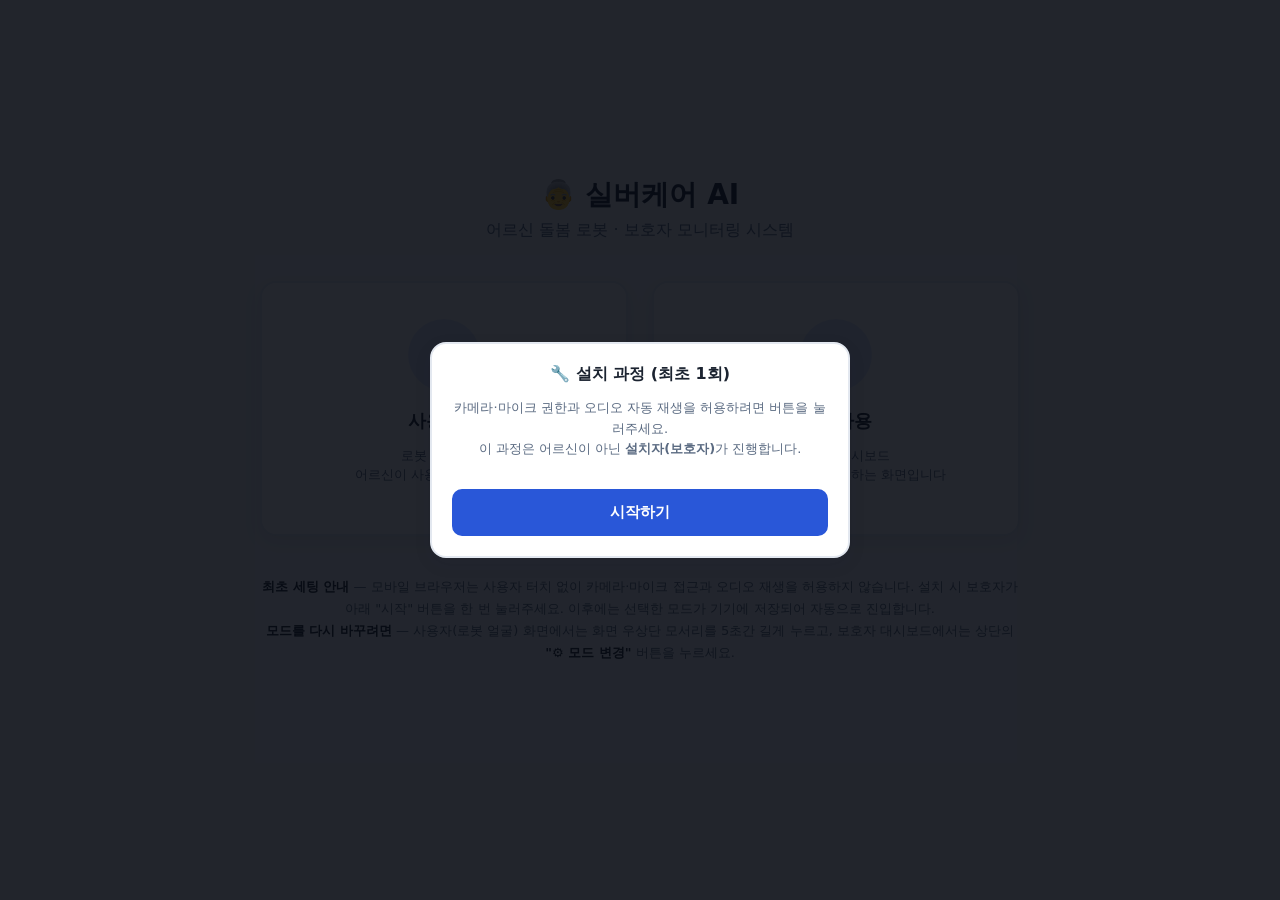
==== web/index.html @ 63085aed "팀원 4개 모듈 통합 저장소 초기 구성 - modules/vision: 비전 (이유민) 추론 코드 + onnx/yolo 가중치 - modules/audio_ai: 음성 (한정연) " ====
<!DOCTYPE html>
<html lang="ko">
<head>
<meta charset="UTF-8">
<meta name="viewport" content="width=device-width, initial-scale=1.0">
<title>실버케어 AI — 진입 화면</title>
<link rel="stylesheet" href="css/base.css">
<link rel="stylesheet" href="css/theme-minimal.css">
<style>
  .landing{ min-height:100vh; display:flex; flex-direction:column; align-items:center; justify-content:center; gap:40px; padding:40px 20px 100px; }
  .brand{ text-align:center; }
  .brand h1{ font-size:28px; margin:0 0 6px; }
  .brand p{ color:var(--muted); margin:0; }
  .choice-row{ display:flex; gap:24px; flex-wrap:wrap; justify-content:center; width:100%; max-width:760px; }
  .choice-card{
    flex:1; min-width:260px; padding:36px 24px; text-align:center; cursor:pointer;
    transition:transform .25s, border-color .25s;
  }
  .choice-card:hover{ transform:translateY(-4px); border-color:var(--accent); }
  .choice-card .icon{ width:72px; height:72px; margin:0 auto 18px; border-radius:50%; background:var(--accent); opacity:.15; }
  .choice-card h3{ font-size:18px; margin-bottom:8px; }
  .choice-card p{ color:var(--muted); font-size:13px; line-height:1.5; }
  .setup-note{ max-width:760px; font-size:13px; color:var(--muted); text-align:center; line-height:1.7; }
  .setup-note b{ color:var(--fg); }
  .first-run{
    position:fixed; inset:0; background:rgba(5,8,16,.88); z-index:500;
    display:flex; align-items:center; justify-content:center; padding:20px;
  }
  .first-run .card{ max-width:420px; text-align:center; }
</style>
</head>
<body>

<div class="landing">
  <div class="brand">
    <h1>👵 실버케어 AI</h1>
    <p>어르신 돌봄 로봇 · 보호자 모니터링 시스템</p>
  </div>

  <div class="choice-row">
    <div class="card choice-card" onclick="selectMode('user')">
      <div class="icon"></div>
      <h3>사용자용</h3>
      <p>로봇 얼굴 모드<br>어르신이 사용하는 화면입니다</p>
    </div>
    <div class="card choice-card" onclick="selectMode('guardian')">
      <div class="icon"></div>
      <h3>보호자용</h3>
      <p>모니터링 대시보드<br>보호자가 상태를 확인하는 화면입니다</p>
    </div>
  </div>

  <div class="setup-note">
    <b>최초 세팅 안내</b> — 모바일 브라우저는 사용자 터치 없이 카메라·마이크 접근과 오디오 재생을 허용하지 않습니다.
    설치 시 보호자가 아래 "시작" 버튼을 한 번 눌러주세요. 이후에는 선택한 모드가 기기에 저장되어 자동으로 진입합니다.<br>
    <b>모드를 다시 바꾸려면</b> — 사용자(로봇 얼굴) 화면에서는 화면 우상단 모서리를 5초간 길게 누르고,
    보호자 대시보드에서는 상단의 <b>"⚙ 모드 변경"</b> 버튼을 누르세요.
  </div>
</div>

<!-- 최초 1회 설치 과정 모달 -->
<div class="first-run" id="firstRun">
  <div class="card">
    <h3>🔧 설치 과정 (최초 1회)</h3>
    <p class="muted" style="font-size:13px; line-height:1.6;">
      카메라·마이크 권한과 오디오 자동 재생을 허용하려면 버튼을 눌러주세요.<br>
      이 과정은 어르신이 아닌 <b>설치자(보호자)</b>가 진행합니다.
    </p>
    <button class="btn block mt16" onclick="completeFirstRun()">시작하기</button>
  </div>
</div>

<script src="js/common.js"></script>
<script>
  // 저장된 모드가 있으면 바로 해당 화면으로 자동 진입 (기획서 1장)
  // 단, URL에 ?setup=1 이 붙어 있으면 강제로 선택 화면에 머문다 (모드 재설정용 진입점)
  const params = new URLSearchParams(location.search);
  const forceSetup = params.get("setup") === "1";
  const savedMode = localStorage.getItem("sc_mode");
  const firstRunDone = localStorage.getItem("sc_first_run");

  if(!firstRunDone){
    document.getElementById("firstRun").style.display = "flex";
  } else {
    document.getElementById("firstRun").style.display = "none";
    if(!forceSetup){
      if(savedMode === "user") location.href = "user-face.html";
      if(savedMode === "guardian") location.href = "guardian-dashboard.html";
    } else {
      toast("모드를 다시 선택해주세요");
    }
  }

  function completeFirstRun(){
    localStorage.setItem("sc_first_run","1");
    document.getElementById("firstRun").style.display = "none";
    toast("설치가 완료되었습니다. 모드를 선택해주세요.");
  }

  function selectMode(mode){
    localStorage.setItem("sc_mode", mode);
    location.href = mode === "user" ? "user-face.html" : "guardian-dashboard.html";
  }
</script>
</body>
</html>
---- web/css/base.css ----
/* =========================================================
   base.css — 공통 리셋 / 레이아웃 / 컴포넌트 (테마 무관 공통 골격)
   실제 색상·모양은 theme-*.css 에서 CSS 변수로 덮어씁니다.
========================================================= */
:root{
  --bg: #0e1726;
  --fg: #eef2f7;
  --muted: #9fb0c3;
  --card-bg: #15213399;
  --accent: #4f8cff;
  --accent-2: #7bd0ff;
  --danger: #ff4d4f;
  --warn: #ffb020;
  --success: #3ddc84;
  --radius: 20px;
  --radius-sm: 10px;
  --shadow: 0 10px 30px rgba(0,0,0,.35);
  --border-w: 1px;
  --font: "Pretendard","Noto Sans KR",system-ui,-apple-system,sans-serif;
  --transition: .35s cubic-bezier(.4,0,.2,1);
  --maxw: 1080px;
}

*,*::before,*::after{ box-sizing:border-box; }
html,body{ height:100%; }
body{
  margin:0;
  background:var(--bg);
  color:var(--fg);
  font-family:var(--font);
  transition:background var(--transition), color var(--transition);
  -webkit-font-smoothing:antialiased;
}
img,svg,canvas{ display:block; max-width:100%; }
a{ color:inherit; }
button{ font-family:inherit; }

.wrap{ max-width:var(--maxw); margin:0 auto; padding:0 20px; }

/* ---------- 버튼 ---------- */
.btn{
  display:inline-flex; align-items:center; justify-content:center; gap:8px;
  padding:12px 20px;
  border-radius:var(--radius-sm);
  border:var(--border-w) solid var(--accent);
  background:var(--accent);
  color:#fff;
  font-size:15px; font-weight:600;
  cursor:pointer;
  transition:transform var(--transition), filter var(--transition), background var(--transition);
  user-select:none;
}
.btn:hover{ filter:brightness(1.08); }
.btn:active{ transform:scale(.97); }
.btn.ghost{ background:transparent; color:var(--fg); }
.btn.outline{ background:transparent; color:var(--accent); }
.btn.danger{ background:var(--danger); border-color:var(--danger); }
.btn.success{ background:var(--success); border-color:var(--success); color:#07331c; }
.btn.warn{ background:var(--warn); border-color:var(--warn); color:#3a2900; }
.btn.sm{ padding:7px 12px; font-size:13px; border-radius:8px; }
.btn.block{ width:100%; }
.btn:disabled{ opacity:.4; cursor:not-allowed; }

/* ---------- 카드 ---------- */
.card{
  background:var(--card-bg);
  border:var(--border-w) solid color-mix(in srgb, var(--fg) 12%, transparent);
  border-radius:var(--radius);
  box-shadow:var(--shadow);
  padding:20px;
  transition:border-color var(--transition);
}
.card h3{ margin:0 0 12px; font-size:16px; }
.card .card-head{
  display:flex; align-items:center; justify-content:space-between; margin-bottom:14px;
}

/* ---------- 배지 ---------- */
.badge{
  display:inline-flex; align-items:center; gap:6px;
  padding:4px 10px; border-radius:999px;
  font-size:12px; font-weight:700;
  background:color-mix(in srgb, var(--fg) 10%, transparent);
}
.badge.dot::before{ content:""; width:8px; height:8px; border-radius:50%; background:currentColor; }
.badge.ok{ color:var(--success); }
.badge.warn{ color:var(--warn); }
.badge.danger{ color:var(--danger); }

/* ---------- 탭 ---------- */
.tabs{ display:flex; gap:4px; border-bottom:2px solid color-mix(in srgb, var(--fg) 10%, transparent); margin-bottom:20px; overflow-x:auto; }
.tab-btn{
  padding:12px 18px; background:none; border:none; color:var(--muted);
  font-size:14px; font-weight:700; cursor:pointer; white-space:nowrap;
  border-bottom:3px solid transparent; margin-bottom:-2px;
  transition:color var(--transition), border-color var(--transition);
}
.tab-btn.active{ color:var(--accent); border-color:var(--accent); }
.tab-panel{ display:none; animation:fadein .3s ease; }
.tab-panel.active{ display:block; }
@keyframes fadein{ from{opacity:0; transform:translateY(6px);} to{opacity:1; transform:none;} }

/* ---------- 테이블 ---------- */
table{ width:100%; border-collapse:collapse; font-size:13px; }
th,td{ padding:9px 10px; text-align:left; border-bottom:1px solid color-mix(in srgb, var(--fg) 10%, transparent); }
th{ color:var(--muted); font-weight:700; font-size:12px; }

/* ---------- 폼 ---------- */
input[type=text], textarea, select{
  width:100%; padding:10px 12px; border-radius:var(--radius-sm);
  border:1px solid color-mix(in srgb, var(--fg) 20%, transparent);
  background:color-mix(in srgb, var(--bg) 70%, #000 10%);
  color:var(--fg); font-size:14px;
}

/* ---------- 유틸 ---------- */
.row{ display:flex; gap:16px; flex-wrap:wrap; }
.col{ flex:1; min-width:240px; }
.grid-2{ display:grid; grid-template-columns:1fr 1fr; gap:16px; }
.grid-3{ display:grid; grid-template-columns:repeat(3,1fr); gap:16px; }
@media (max-width:760px){ .grid-2,.grid-3{ grid-template-columns:1fr; } }
.muted{ color:var(--muted); }
.center{ text-align:center; }
.mt0{margin-top:0}.mt8{margin-top:8px}.mt16{margin-top:16px}.mt24{margin-top:24px}.mt32{margin-top:32px}
.mb0{margin-bottom:0}.mb8{margin-bottom:8px}.mb16{margin-bottom:16px}
.flex-between{ display:flex; align-items:center; justify-content:space-between; }
.flex-center{ display:flex; align-items:center; justify-content:center; }
.hidden{ display:none !important; }

/* ---------- 모드 재설정 코너 제스처 ---------- */
.corner-reset{
  position:fixed; top:0; right:0; width:56px; height:56px; z-index:9998;
  cursor:pointer;
}
.corner-reset::after{
  content:""; position:absolute; top:8px; right:8px; width:8px; height:8px;
  border-radius:50%; background:color-mix(in srgb, var(--fg) 25%, transparent);
}
.corner-reset .progress{
  position:absolute; inset:0; border-radius:0 0 0 56px;
  background:conic-gradient(var(--accent) var(--p,0%), transparent 0);
  opacity:0; transition:opacity .15s;
}
.corner-reset.pressing .progress{ opacity:.35; }

/* ---------- 토스트 ---------- */
.toast-area{ position:fixed; top:18px; left:50%; transform:translateX(-50%); display:flex; flex-direction:column; gap:8px; z-index:10000; }
.toast{
  background:color-mix(in srgb, var(--bg) 40%, #000 30%);
  border:1px solid color-mix(in srgb, var(--fg) 15%, transparent);
  color:var(--fg); padding:10px 18px; border-radius:999px; font-size:13px; box-shadow:var(--shadow);
  animation:toastin .25s ease;
}
@keyframes toastin{ from{opacity:0; transform:translateY(-10px);} to{opacity:1; transform:none;} }
---- web/css/theme-minimal.css ----
/* =========================================================
   테마 3: 미니멀 플랫(라이트) 스타일 — 고대비·저채도 비교용
   밝은 배경, 큰 글자, 최소 장식. 어르신 가독성 비교 시안
========================================================= */
body.theme-minimal{
  --bg: #f4f6f9;
  --fg: #1b2330;
  --muted: #5b6b82;
  --card-bg: #ffffff;
  --accent: #2957d8;
  --accent-2: #2957d8;
  --danger: #d8303a;
  --warn: #c7820a;
  --success: #1f9d5c;
  --radius: 16px;
  --radius-sm: 10px;
  --shadow: 0 6px 18px rgba(20,30,50,.08);
  --border-w: 2px;
  --font: "Pretendard","Noto Sans KR",system-ui,sans-serif;
}
body.theme-minimal .card{ border-color:#e3e8f0; }
body.theme-minimal .btn{ box-shadow:none; font-weight:700; }

/* 로봇 얼굴 - 단순 도형, 고대비 */
body.theme-minimal .robot-face{
  width:min(70vw,400px); height:min(70vw,400px);
  background:#1b2330; border-radius:40px;
  position:relative; display:flex; align-items:center; justify-content:center; gap:16%;
  box-shadow:0 20px 40px rgba(20,30,50,.18);
}
body.theme-minimal .eye{
  width:18%; aspect-ratio:1/1.2; background:#fff; border-radius:30%;
  transition:height .2s, border-radius .2s, background .2s;
}
body.theme-minimal .eye.blink{ animation:mblink 5s infinite; }
@keyframes mblink{ 0%,94%,100%{transform:scaleY(1);} 97%{transform:scaleY(.1);} }
body.theme-minimal .mouth{
  position:absolute; bottom:22%; left:50%; translate:-50% 0;
  width:22%; height:5%; background:#fff; border-radius:10px;
}

body.theme-minimal .robot-face[data-state="sleep"] .eye{ height:10%; border-radius:10px; background:#5b6b82; }
body.theme-minimal .robot-face[data-state="sleep"] .mouth{ opacity:0; }
body.theme-minimal .robot-face[data-state="sleep"]{ filter:brightness(.8); }
body.theme-minimal .robot-face[data-state="wake"] .eye{ height:38%; }
body.theme-minimal .robot-face[data-state="listening"] .eye{ height:40%; width:20%; }
body.theme-minimal .robot-face[data-state="thinking"] .eye{ animation:mlook 2s ease-in-out infinite; }
@keyframes mlook{ 0%,100%{translate:0 0;} 50%{translate:12% 0;} }
body.theme-minimal .robot-face[data-state="speaking"] .mouth{ animation:mtalk .3s ease-in-out infinite; }
@keyframes mtalk{ 0%,100%{height:5%;} 50%{height:14%;} }
body.theme-minimal .robot-face[data-state="alert"]{ box-shadow:0 0 0 10px var(--danger); animation:malert 1s infinite; }
@keyframes malert{ 0%,100%{box-shadow:0 0 0 10px var(--danger);} 50%{box-shadow:0 0 0 16px var(--danger);} }
body.theme-minimal .robot-face[data-state="alert"] .eye{ height:46%; }
body.theme-minimal .robot-face[data-state="recover"] .eye{ height:24%; }

body.theme-minimal .robot-face[data-emotion="happy"] .eye{ background:#f7c948; border-radius:0 0 60% 60%; }
body.theme-minimal .robot-face[data-emotion="sad"] .eye{ background:#8fa6ff; height:24%; }
body.theme-minimal .robot-face[data-emotion="angry"] .eye{ background:#ff8a6b; height:18%; border-radius:4px; }
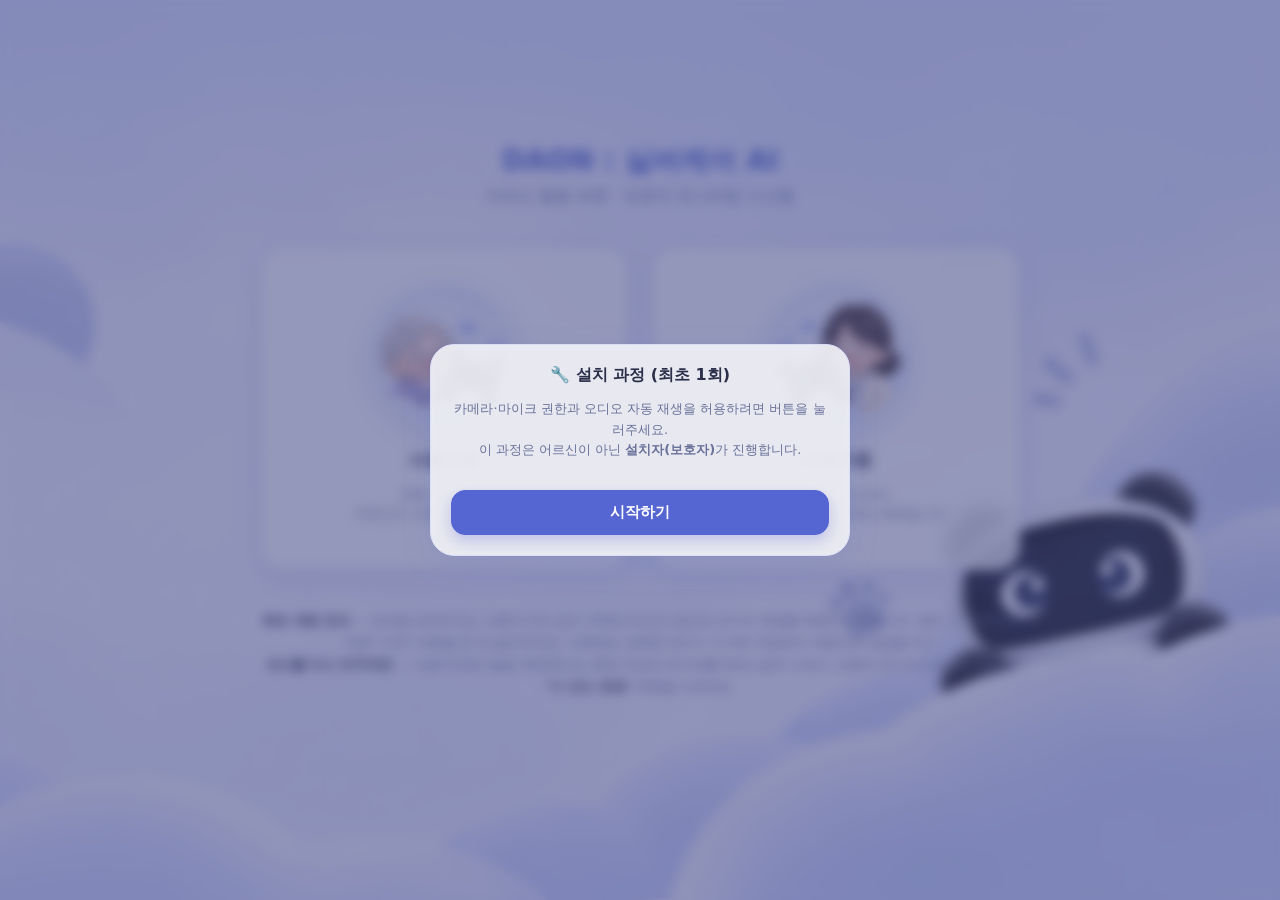
==== commit 297f0301: "web: 라벤더 구름 테마 적용 및 랜딩 프로필 이미지 추가 - 테마 색상/형태를 연보라 톤으로 변경 (theme-minimal.css)   - accent #5566d3, 배경 " ====
--- a/web/index.html
+++ b/web/index.html
@@ -1,106 +1,120 @@
-<!DOCTYPE html>
-<html lang="ko">
-<head>
-<meta charset="UTF-8">
-<meta name="viewport" content="width=device-width, initial-scale=1.0">
-<title>실버케어 AI — 진입 화면</title>
-<link rel="stylesheet" href="css/base.css">
-<link rel="stylesheet" href="css/theme-minimal.css">
-<style>
-  .landing{ min-height:100vh; display:flex; flex-direction:column; align-items:center; justify-content:center; gap:40px; padding:40px 20px 100px; }
-  .brand{ text-align:center; }
-  .brand h1{ font-size:28px; margin:0 0 6px; }
-  .brand p{ color:var(--muted); margin:0; }
-  .choice-row{ display:flex; gap:24px; flex-wrap:wrap; justify-content:center; width:100%; max-width:760px; }
-  .choice-card{
-    flex:1; min-width:260px; padding:36px 24px; text-align:center; cursor:pointer;
-    transition:transform .25s, border-color .25s;
-  }
-  .choice-card:hover{ transform:translateY(-4px); border-color:var(--accent); }
-  .choice-card .icon{ width:72px; height:72px; margin:0 auto 18px; border-radius:50%; background:var(--accent); opacity:.15; }
-  .choice-card h3{ font-size:18px; margin-bottom:8px; }
-  .choice-card p{ color:var(--muted); font-size:13px; line-height:1.5; }
-  .setup-note{ max-width:760px; font-size:13px; color:var(--muted); text-align:center; line-height:1.7; }
-  .setup-note b{ color:var(--fg); }
-  .first-run{
-    position:fixed; inset:0; background:rgba(5,8,16,.88); z-index:500;
-    display:flex; align-items:center; justify-content:center; padding:20px;
-  }
-  .first-run .card{ max-width:420px; text-align:center; }
-</style>
-</head>
-<body>
-
-<div class="landing">
-  <div class="brand">
-    <h1>👵 실버케어 AI</h1>
-    <p>어르신 돌봄 로봇 · 보호자 모니터링 시스템</p>
-  </div>
-
-  <div class="choice-row">
-    <div class="card choice-card" onclick="selectMode('user')">
-      <div class="icon"></div>
-      <h3>사용자용</h3>
-      <p>로봇 얼굴 모드<br>어르신이 사용하는 화면입니다</p>
-    </div>
-    <div class="card choice-card" onclick="selectMode('guardian')">
-      <div class="icon"></div>
-      <h3>보호자용</h3>
-      <p>모니터링 대시보드<br>보호자가 상태를 확인하는 화면입니다</p>
-    </div>
-  </div>
-
-  <div class="setup-note">
-    <b>최초 세팅 안내</b> — 모바일 브라우저는 사용자 터치 없이 카메라·마이크 접근과 오디오 재생을 허용하지 않습니다.
-    설치 시 보호자가 아래 "시작" 버튼을 한 번 눌러주세요. 이후에는 선택한 모드가 기기에 저장되어 자동으로 진입합니다.<br>
-    <b>모드를 다시 바꾸려면</b> — 사용자(로봇 얼굴) 화면에서는 화면 우상단 모서리를 5초간 길게 누르고,
-    보호자 대시보드에서는 상단의 <b>"⚙ 모드 변경"</b> 버튼을 누르세요.
-  </div>
-</div>
-
-<!-- 최초 1회 설치 과정 모달 -->
-<div class="first-run" id="firstRun">
-  <div class="card">
-    <h3>🔧 설치 과정 (최초 1회)</h3>
-    <p class="muted" style="font-size:13px; line-height:1.6;">
-      카메라·마이크 권한과 오디오 자동 재생을 허용하려면 버튼을 눌러주세요.<br>
-      이 과정은 어르신이 아닌 <b>설치자(보호자)</b>가 진행합니다.
-    </p>
-    <button class="btn block mt16" onclick="completeFirstRun()">시작하기</button>
-  </div>
-</div>
-
-<script src="js/common.js"></script>
-<script>
-  // 저장된 모드가 있으면 바로 해당 화면으로 자동 진입 (기획서 1장)
-  // 단, URL에 ?setup=1 이 붙어 있으면 강제로 선택 화면에 머문다 (모드 재설정용 진입점)
-  const params = new URLSearchParams(location.search);
-  const forceSetup = params.get("setup") === "1";
-  const savedMode = localStorage.getItem("sc_mode");
-  const firstRunDone = localStorage.getItem("sc_first_run");
-
-  if(!firstRunDone){
-    document.getElementById("firstRun").style.display = "flex";
-  } else {
-    document.getElementById("firstRun").style.display = "none";
-    if(!forceSetup){
-      if(savedMode === "user") location.href = "user-face.html";
-      if(savedMode === "guardian") location.href = "guardian-dashboard.html";
-    } else {
-      toast("모드를 다시 선택해주세요");
-    }
-  }
-
-  function completeFirstRun(){
-    localStorage.setItem("sc_first_run","1");
-    document.getElementById("firstRun").style.display = "none";
-    toast("설치가 완료되었습니다. 모드를 선택해주세요.");
-  }
-
-  function selectMode(mode){
-    localStorage.setItem("sc_mode", mode);
-    location.href = mode === "user" ? "user-face.html" : "guardian-dashboard.html";
-  }
-</script>
-</body>
-</html>
+<!DOCTYPE html>
+<html lang="ko">
+<head>
+<meta charset="UTF-8">
+<meta name="viewport" content="width=device-width, initial-scale=1.0">
+<title>실버케어 AI — 진입 화면</title>
+<link rel="stylesheet" href="css/base.css?v=4">
+<link rel="stylesheet" href="css/theme-minimal.css?v=4">
+<style>
+  .landing{
+    min-height:100vh; display:flex; flex-direction:column; align-items:center; justify-content:center; gap:40px; padding:40px 20px 100px;
+    /* cover: 이미지가 작아도 화면을 꽉 채우도록 자동 확대 (비율 유지, 오른쪽 아래 기준 정렬) */
+    background:url("img/bg-cloud.png") right bottom / cover no-repeat, linear-gradient(180deg,#f8f7ff 0%,#e9ecfb 100%);
+  }
+  .brand{ text-align:center; }
+  .brand h1{ font-size:28px; margin:0 0 6px; color:var(--accent); }
+  .brand p{ color:var(--muted); margin:0; }
+  .choice-row{ display:flex; gap:24px; flex-wrap:wrap; justify-content:center; width:100%; max-width:760px; }
+  .choice-card{
+    flex:1; min-width:260px; padding:32px 24px; text-align:center; cursor:pointer;
+    transition:transform .25s, border-color .25s, box-shadow .25s;
+  }
+  .choice-card:hover{ transform:translateY(-6px); border-color:var(--accent-2); box-shadow:0 16px 36px rgba(110,122,210,.26); }
+  /* 프로필 사진: web/img/profile-user.png, web/img/profile-guardian.png (원형으로 잘라 저장한 각각의 이미지) */
+  .choice-card .icon{
+    width:150px; height:150px; margin:0 auto 18px; border-radius:50%;
+    background-color:#e4e8fb;
+    background-repeat:no-repeat; background-position:center; background-size:cover;
+    box-shadow:0 8px 20px rgba(110,122,210,.22);
+  }
+  .choice-card .icon.user{ background-image:url("img/profile-user.png"); }
+  .choice-card .icon.guardian{ background-image:url("img/profile-guardian.png"); }
+  .choice-card h3{ font-size:18px; margin-bottom:8px; }
+  .choice-card p{ color:var(--muted); font-size:13px; line-height:1.5; }
+  .setup-note{ max-width:760px; font-size:13px; color:var(--muted); text-align:center; line-height:1.7; }
+  .setup-note b{ color:var(--fg); }
+  .first-run{
+    position:fixed; inset:0; background:rgba(60,68,130,.55); backdrop-filter:blur(6px); z-index:500;
+    display:flex; align-items:center; justify-content:center; padding:20px;
+  }
+  .first-run .card{ max-width:420px; text-align:center; }
+</style>
+</head>
+<body>
+
+<div class="landing">
+  <div class="brand">
+    <h1>DAON : 실버케어 AI</h1>
+    <p>어르신 돌봄 로봇 · 보호자 모니터링 시스템</p>
+  </div>
+
+  <div class="choice-row">
+    <div class="card choice-card" onclick="selectMode('user')">
+      <div class="icon user"></div>
+      <h3>사용자용</h3>
+      <p>로봇 얼굴 모드<br>어르신이 사용하는 화면입니다</p>
+    </div>
+    <div class="card choice-card" onclick="selectMode('guardian')">
+      <div class="icon guardian"></div>
+      <h3>보호자용</h3>
+      <p>모니터링 대시보드<br>보호자가 상태를 확인하는 화면입니다</p>
+    </div>
+  </div>
+
+  <div class="setup-note">
+    <b>최초 세팅 안내</b> — 모바일 브라우저는 사용자 터치 없이 카메라·마이크 접근과 오디오 재생을 허용하지 않습니다.
+    설치 시 보호자가 아래 "시작" 버튼을 한 번 눌러주세요. 이후에는 선택한 모드가 기기에 저장되어 자동으로 진입합니다.<br>
+    <b>모드를 다시 바꾸려면</b> — 사용자(로봇 얼굴) 화면에서는 화면 우상단 모서리를 5초간 길게 누르고,
+    보호자 대시보드에서는 상단의 <b>"⚙ 모드 변경"</b> 버튼을 누르세요.
+  </div>
+</div>
+
+<!-- 최초 1회 설치 과정 모달 -->
+<div class="first-run" id="firstRun">
+  <div class="card">
+    <h3>🔧 설치 과정 (최초 1회)</h3>
+    <p class="muted" style="font-size:13px; line-height:1.6;">
+      카메라·마이크 권한과 오디오 자동 재생을 허용하려면 버튼을 눌러주세요.<br>
+      이 과정은 어르신이 아닌 <b>설치자(보호자)</b>가 진행합니다.
+    </p>
+    <button class="btn block mt16" onclick="completeFirstRun()">시작하기</button>
+  </div>
+</div>
+
+<script src="js/common.js"></script>
+<script>
+  // 저장된 모드가 있으면 바로 해당 화면으로 자동 진입 (기획서 1장)
+  // 단, URL에 ?setup=1 이 붙어 있으면 강제로 선택 화면에 머문다 (모드 재설정용 진입점)
+  const params = new URLSearchParams(location.search);
+  const forceSetup = params.get("setup") === "1";
+  const savedMode = localStorage.getItem("sc_mode");
+  const firstRunDone = localStorage.getItem("sc_first_run");
+
+  if(!firstRunDone){
+    document.getElementById("firstRun").style.display = "flex";
+  } else {
+    document.getElementById("firstRun").style.display = "none";
+    if(!forceSetup){
+      if(savedMode === "user") location.href = localStorage.getItem("daon_robot_token") ? "user-face.html" : "pair.html";
+      if(savedMode === "guardian") location.href = "guardian-dashboard.html";   // 로그인 안 돼 있으면 auth.html 로 이동
+    } else {
+      toast("모드를 다시 선택해주세요");
+    }
+  }
+
+  function completeFirstRun(){
+    localStorage.setItem("sc_first_run","1");
+    document.getElementById("firstRun").style.display = "none";
+    toast("설치가 완료되었습니다. 모드를 선택해주세요.");
+  }
+
+  function selectMode(mode){
+    localStorage.setItem("sc_mode", mode);
+    // 통합 서버 연결: 사용자용은 집 코드 페어링(pair.html), 보호자용은 로그인(auth.html) 을 거친다
+    if(mode === "user") location.href = localStorage.getItem("daon_robot_token") ? "user-face.html" : "pair.html";
+    else location.href = "guardian-dashboard.html";
+  }
+</script>
+</body>
+</html>
--- a/web/css/base.css
+++ b/web/css/base.css
@@ -1,154 +1,158 @@
-/* =========================================================
-   base.css — 공통 리셋 / 레이아웃 / 컴포넌트 (테마 무관 공통 골격)
-   실제 색상·모양은 theme-*.css 에서 CSS 변수로 덮어씁니다.
-========================================================= */
-:root{
-  --bg: #0e1726;
-  --fg: #eef2f7;
-  --muted: #9fb0c3;
-  --card-bg: #15213399;
-  --accent: #4f8cff;
-  --accent-2: #7bd0ff;
-  --danger: #ff4d4f;
-  --warn: #ffb020;
-  --success: #3ddc84;
-  --radius: 20px;
-  --radius-sm: 10px;
-  --shadow: 0 10px 30px rgba(0,0,0,.35);
-  --border-w: 1px;
-  --font: "Pretendard","Noto Sans KR",system-ui,-apple-system,sans-serif;
-  --transition: .35s cubic-bezier(.4,0,.2,1);
-  --maxw: 1080px;
-}
-
-*,*::before,*::after{ box-sizing:border-box; }
-html,body{ height:100%; }
-body{
-  margin:0;
-  background:var(--bg);
-  color:var(--fg);
-  font-family:var(--font);
-  transition:background var(--transition), color var(--transition);
-  -webkit-font-smoothing:antialiased;
-}
-img,svg,canvas{ display:block; max-width:100%; }
-a{ color:inherit; }
-button{ font-family:inherit; }
-
-.wrap{ max-width:var(--maxw); margin:0 auto; padding:0 20px; }
-
-/* ---------- 버튼 ---------- */
-.btn{
-  display:inline-flex; align-items:center; justify-content:center; gap:8px;
-  padding:12px 20px;
-  border-radius:var(--radius-sm);
-  border:var(--border-w) solid var(--accent);
-  background:var(--accent);
-  color:#fff;
-  font-size:15px; font-weight:600;
-  cursor:pointer;
-  transition:transform var(--transition), filter var(--transition), background var(--transition);
-  user-select:none;
-}
-.btn:hover{ filter:brightness(1.08); }
-.btn:active{ transform:scale(.97); }
-.btn.ghost{ background:transparent; color:var(--fg); }
-.btn.outline{ background:transparent; color:var(--accent); }
-.btn.danger{ background:var(--danger); border-color:var(--danger); }
-.btn.success{ background:var(--success); border-color:var(--success); color:#07331c; }
-.btn.warn{ background:var(--warn); border-color:var(--warn); color:#3a2900; }
-.btn.sm{ padding:7px 12px; font-size:13px; border-radius:8px; }
-.btn.block{ width:100%; }
-.btn:disabled{ opacity:.4; cursor:not-allowed; }
-
-/* ---------- 카드 ---------- */
-.card{
-  background:var(--card-bg);
-  border:var(--border-w) solid color-mix(in srgb, var(--fg) 12%, transparent);
-  border-radius:var(--radius);
-  box-shadow:var(--shadow);
-  padding:20px;
-  transition:border-color var(--transition);
-}
-.card h3{ margin:0 0 12px; font-size:16px; }
-.card .card-head{
-  display:flex; align-items:center; justify-content:space-between; margin-bottom:14px;
-}
-
-/* ---------- 배지 ---------- */
-.badge{
-  display:inline-flex; align-items:center; gap:6px;
-  padding:4px 10px; border-radius:999px;
-  font-size:12px; font-weight:700;
-  background:color-mix(in srgb, var(--fg) 10%, transparent);
-}
-.badge.dot::before{ content:""; width:8px; height:8px; border-radius:50%; background:currentColor; }
-.badge.ok{ color:var(--success); }
-.badge.warn{ color:var(--warn); }
-.badge.danger{ color:var(--danger); }
-
-/* ---------- 탭 ---------- */
-.tabs{ display:flex; gap:4px; border-bottom:2px solid color-mix(in srgb, var(--fg) 10%, transparent); margin-bottom:20px; overflow-x:auto; }
-.tab-btn{
-  padding:12px 18px; background:none; border:none; color:var(--muted);
-  font-size:14px; font-weight:700; cursor:pointer; white-space:nowrap;
-  border-bottom:3px solid transparent; margin-bottom:-2px;
-  transition:color var(--transition), border-color var(--transition);
-}
-.tab-btn.active{ color:var(--accent); border-color:var(--accent); }
-.tab-panel{ display:none; animation:fadein .3s ease; }
-.tab-panel.active{ display:block; }
-@keyframes fadein{ from{opacity:0; transform:translateY(6px);} to{opacity:1; transform:none;} }
-
-/* ---------- 테이블 ---------- */
-table{ width:100%; border-collapse:collapse; font-size:13px; }
-th,td{ padding:9px 10px; text-align:left; border-bottom:1px solid color-mix(in srgb, var(--fg) 10%, transparent); }
-th{ color:var(--muted); font-weight:700; font-size:12px; }
-
-/* ---------- 폼 ---------- */
-input[type=text], textarea, select{
-  width:100%; padding:10px 12px; border-radius:var(--radius-sm);
-  border:1px solid color-mix(in srgb, var(--fg) 20%, transparent);
-  background:color-mix(in srgb, var(--bg) 70%, #000 10%);
-  color:var(--fg); font-size:14px;
-}
-
-/* ---------- 유틸 ---------- */
-.row{ display:flex; gap:16px; flex-wrap:wrap; }
-.col{ flex:1; min-width:240px; }
-.grid-2{ display:grid; grid-template-columns:1fr 1fr; gap:16px; }
-.grid-3{ display:grid; grid-template-columns:repeat(3,1fr); gap:16px; }
-@media (max-width:760px){ .grid-2,.grid-3{ grid-template-columns:1fr; } }
-.muted{ color:var(--muted); }
-.center{ text-align:center; }
-.mt0{margin-top:0}.mt8{margin-top:8px}.mt16{margin-top:16px}.mt24{margin-top:24px}.mt32{margin-top:32px}
-.mb0{margin-bottom:0}.mb8{margin-bottom:8px}.mb16{margin-bottom:16px}
-.flex-between{ display:flex; align-items:center; justify-content:space-between; }
-.flex-center{ display:flex; align-items:center; justify-content:center; }
-.hidden{ display:none !important; }
-
-/* ---------- 모드 재설정 코너 제스처 ---------- */
-.corner-reset{
-  position:fixed; top:0; right:0; width:56px; height:56px; z-index:9998;
-  cursor:pointer;
-}
-.corner-reset::after{
-  content:""; position:absolute; top:8px; right:8px; width:8px; height:8px;
-  border-radius:50%; background:color-mix(in srgb, var(--fg) 25%, transparent);
-}
-.corner-reset .progress{
-  position:absolute; inset:0; border-radius:0 0 0 56px;
-  background:conic-gradient(var(--accent) var(--p,0%), transparent 0);
-  opacity:0; transition:opacity .15s;
-}
-.corner-reset.pressing .progress{ opacity:.35; }
-
-/* ---------- 토스트 ---------- */
-.toast-area{ position:fixed; top:18px; left:50%; transform:translateX(-50%); display:flex; flex-direction:column; gap:8px; z-index:10000; }
-.toast{
-  background:color-mix(in srgb, var(--bg) 40%, #000 30%);
-  border:1px solid color-mix(in srgb, var(--fg) 15%, transparent);
-  color:var(--fg); padding:10px 18px; border-radius:999px; font-size:13px; box-shadow:var(--shadow);
-  animation:toastin .25s ease;
-}
-@keyframes toastin{ from{opacity:0; transform:translateY(-10px);} to{opacity:1; transform:none;} }
+/* =========================================================
+   base.css — 공통 리셋 / 레이아웃 / 컴포넌트 (테마 무관 공통 골격)
+   실제 색상·모양은 theme-*.css 에서 CSS 변수로 덮어씁니다.
+========================================================= */
+:root{
+  --bg: #0e1726;
+  --fg: #eef2f7;
+  --muted: #9fb0c3;
+  --card-bg: #15213399;
+  --accent: #4f8cff;
+  --accent-2: #7bd0ff;
+  --danger: #ff4d4f;
+  --warn: #ffb020;
+  --success: #3ddc84;
+  --radius: 20px;
+  --radius-sm: 10px;
+  --shadow: 0 10px 30px rgba(0,0,0,.35);
+  --border-w: 1px;
+  --font: "Pretendard","Noto Sans KR",system-ui,-apple-system,sans-serif;
+  --transition: .35s cubic-bezier(.4,0,.2,1);
+  --maxw: 1080px;
+}
+
+*,*::before,*::after{ box-sizing:border-box; }
+html,body{ height:100%; }
+body{
+  margin:0;
+  background:var(--bg);
+  color:var(--fg);
+  font-family:var(--font);
+  transition:background var(--transition), color var(--transition);
+  -webkit-font-smoothing:antialiased;
+}
+img,svg,canvas{ display:block; max-width:100%; }
+a{ color:inherit; }
+button{ font-family:inherit; }
+
+.wrap{ max-width:var(--maxw); margin:0 auto; padding:0 20px; }
+
+/* ---------- 버튼 ---------- */
+.btn{
+  display:inline-flex; align-items:center; justify-content:center; gap:8px;
+  padding:12px 20px;
+  border-radius:var(--radius-sm);
+  border:var(--border-w) solid var(--accent);
+  background:var(--accent);
+  color:#fff;
+  font-size:15px; font-weight:600;
+  cursor:pointer;
+  transition:transform var(--transition), filter var(--transition), background var(--transition);
+  user-select:none;
+}
+.btn:hover{ filter:brightness(1.08); }
+.btn:active{ transform:scale(.97); }
+.btn.ghost{ background:transparent; color:var(--fg); }
+.btn.outline{ background:transparent; color:var(--accent); }
+.btn.danger{ background:var(--danger); border-color:var(--danger); }
+.btn.success{ background:var(--success); border-color:var(--success); color:#07331c; }
+.btn.warn{ background:var(--warn); border-color:var(--warn); color:#3a2900; }
+.btn.sm{ padding:7px 12px; font-size:13px; border-radius:8px; }
+.btn.block{ width:100%; }
+.btn:disabled{ opacity:.4; cursor:not-allowed; }
+
+/* ---------- 카드 ---------- */
+.card{
+  background:var(--card-bg);
+  border:var(--border-w) solid color-mix(in srgb, var(--fg) 12%, transparent);
+  border-radius:var(--radius);
+  box-shadow:var(--shadow);
+  padding:20px;
+  transition:border-color var(--transition);
+}
+.card h3{ margin:0 0 12px; font-size:16px; }
+.card .card-head{
+  display:flex; align-items:center; justify-content:space-between; margin-bottom:14px;
+}
+
+/* ---------- 배지 ---------- */
+.badge{
+  display:inline-flex; align-items:center; gap:6px;
+  padding:4px 10px; border-radius:999px;
+  font-size:12px; font-weight:700;
+  background:color-mix(in srgb, var(--fg) 10%, transparent);
+}
+.badge.dot::before{ content:""; width:8px; height:8px; border-radius:50%; background:currentColor; }
+.badge.ok{ color:var(--success); }
+.badge.warn{ color:var(--warn); }
+.badge.danger{ color:var(--danger); }
+
+/* ---------- 탭 ---------- */
+.tabs{ display:flex; gap:4px; border-bottom:2px solid color-mix(in srgb, var(--fg) 10%, transparent); margin-bottom:20px; overflow-x:auto; }
+.tab-btn{
+  padding:12px 18px; background:none; border:none; color:var(--muted);
+  font-size:14px; font-weight:700; cursor:pointer; white-space:nowrap;
+  border-bottom:3px solid transparent; margin-bottom:-2px;
+  transition:color var(--transition), border-color var(--transition);
+}
+.tab-btn.active{ color:var(--accent); border-color:var(--accent); }
+.tab-panel{ display:none; animation:fadein .3s ease; }
+.tab-panel.active{ display:block; }
+@keyframes fadein{ from{opacity:0; transform:translateY(6px);} to{opacity:1; transform:none;} }
+
+/* ---------- 테이블 ---------- */
+table{ width:100%; border-collapse:collapse; font-size:13px; }
+th,td{ padding:9px 10px; text-align:left; border-bottom:1px solid color-mix(in srgb, var(--fg) 10%, transparent); }
+th{ color:var(--muted); font-weight:700; font-size:12px; }
+
+/* ---------- 폼 ---------- */
+input[type=text], textarea, select{
+  width:100%; padding:10px 12px; border-radius:var(--radius-sm);
+  border:1px solid color-mix(in srgb, var(--fg) 20%, transparent);
+  background:color-mix(in srgb, var(--bg) 70%, #000 10%);
+  color:var(--fg); font-size:14px;
+}
+
+/* ---------- 유틸 ---------- */
+.row{ display:flex; gap:16px; flex-wrap:wrap; }
+.col{ flex:1; min-width:240px; }
+.grid-2{ display:grid; grid-template-columns:1fr 1fr; gap:16px; }
+.grid-3{ display:grid; grid-template-columns:repeat(3,1fr); gap:16px; }
+@media (max-width:760px){ .grid-2,.grid-3{ grid-template-columns:1fr; } }
+.muted{ color:var(--muted); }
+.center{ text-align:center; }
+.mt0{margin-top:0}.mt8{margin-top:8px}.mt16{margin-top:16px}.mt24{margin-top:24px}.mt32{margin-top:32px}
+.mb0{margin-bottom:0}.mb8{margin-bottom:8px}.mb16{margin-bottom:16px}
+.flex-between{ display:flex; align-items:center; justify-content:space-between; }
+.flex-center{ display:flex; align-items:center; justify-content:center; }
+.hidden{ display:none !important; }
+
+/* ---------- 모드 재설정 코너 제스처 ---------- */
+.corner-reset{
+  position:fixed; top:0; right:0; width:56px; height:56px; z-index:9998;
+  cursor:pointer;
+}
+.corner-reset::after{
+  content:""; position:absolute; top:8px; right:8px; width:8px; height:8px;
+  border-radius:50%; background:color-mix(in srgb, var(--fg) 25%, transparent);
+}
+.corner-reset .progress{
+  position:absolute; inset:0; border-radius:0 0 0 56px;
+  background:conic-gradient(var(--accent) var(--p,0%), transparent 0);
+  opacity:0; transition:opacity .15s;
+}
+.corner-reset.pressing .progress{ opacity:.35; }
+
+/* ---------- 토스트 ---------- */
+.toast-area{ position:fixed; top:18px; left:50%; transform:translateX(-50%); display:flex; flex-direction:column; gap:8px; z-index:10000; }
+.toast{
+  background:color-mix(in srgb, var(--bg) 40%, #000 30%);
+  border:1px solid color-mix(in srgb, var(--fg) 15%, transparent);
+  color:var(--fg); padding:10px 18px; border-radius:999px; font-size:13px; box-shadow:var(--shadow);
+  animation:toastin .25s ease;
+}
+@keyframes toastin{ from{opacity:0; transform:translateY(-10px);} to{opacity:1; transform:none;} }
+
+/* ---- 통합자 추가: 버튼 글자 줄바꿈 방지, 좁은 화면 대응 ---- */
+.btn{ white-space:nowrap; }
+.badge{ white-space:nowrap; }
--- a/web/css/theme-minimal.css
+++ b/web/css/theme-minimal.css
@@ -1,59 +1,81 @@
-/* =========================================================
-   테마 3: 미니멀 플랫(라이트) 스타일 — 고대비·저채도 비교용
-   밝은 배경, 큰 글자, 최소 장식. 어르신 가독성 비교 시안
-========================================================= */
-body.theme-minimal{
-  --bg: #f4f6f9;
-  --fg: #1b2330;
-  --muted: #5b6b82;
-  --card-bg: #ffffff;
-  --accent: #2957d8;
-  --accent-2: #2957d8;
-  --danger: #d8303a;
-  --warn: #c7820a;
-  --success: #1f9d5c;
-  --radius: 16px;
-  --radius-sm: 10px;
-  --shadow: 0 6px 18px rgba(20,30,50,.08);
-  --border-w: 2px;
-  --font: "Pretendard","Noto Sans KR",system-ui,sans-serif;
-}
-body.theme-minimal .card{ border-color:#e3e8f0; }
-body.theme-minimal .btn{ box-shadow:none; font-weight:700; }
-
-/* 로봇 얼굴 - 단순 도형, 고대비 */
-body.theme-minimal .robot-face{
-  width:min(70vw,400px); height:min(70vw,400px);
-  background:#1b2330; border-radius:40px;
-  position:relative; display:flex; align-items:center; justify-content:center; gap:16%;
-  box-shadow:0 20px 40px rgba(20,30,50,.18);
-}
-body.theme-minimal .eye{
-  width:18%; aspect-ratio:1/1.2; background:#fff; border-radius:30%;
-  transition:height .2s, border-radius .2s, background .2s;
-}
-body.theme-minimal .eye.blink{ animation:mblink 5s infinite; }
-@keyframes mblink{ 0%,94%,100%{transform:scaleY(1);} 97%{transform:scaleY(.1);} }
-body.theme-minimal .mouth{
-  position:absolute; bottom:22%; left:50%; translate:-50% 0;
-  width:22%; height:5%; background:#fff; border-radius:10px;
-}
-
-body.theme-minimal .robot-face[data-state="sleep"] .eye{ height:10%; border-radius:10px; background:#5b6b82; }
-body.theme-minimal .robot-face[data-state="sleep"] .mouth{ opacity:0; }
-body.theme-minimal .robot-face[data-state="sleep"]{ filter:brightness(.8); }
-body.theme-minimal .robot-face[data-state="wake"] .eye{ height:38%; }
-body.theme-minimal .robot-face[data-state="listening"] .eye{ height:40%; width:20%; }
-body.theme-minimal .robot-face[data-state="thinking"] .eye{ animation:mlook 2s ease-in-out infinite; }
-@keyframes mlook{ 0%,100%{translate:0 0;} 50%{translate:12% 0;} }
-body.theme-minimal .robot-face[data-state="speaking"] .mouth{ animation:mtalk .3s ease-in-out infinite; }
-@keyframes mtalk{ 0%,100%{height:5%;} 50%{height:14%;} }
-body.theme-minimal .robot-face[data-state="alert"]{ box-shadow:0 0 0 10px var(--danger); animation:malert 1s infinite; }
-@keyframes malert{ 0%,100%{box-shadow:0 0 0 10px var(--danger);} 50%{box-shadow:0 0 0 16px var(--danger);} }
-body.theme-minimal .robot-face[data-state="alert"] .eye{ height:46%; }
-body.theme-minimal .robot-face[data-state="recover"] .eye{ height:24%; }
-
-body.theme-minimal .robot-face[data-emotion="happy"] .eye{ background:#f7c948; border-radius:0 0 60% 60%; }
-body.theme-minimal .robot-face[data-emotion="sad"] .eye{ background:#8fa6ff; height:24%; }
-body.theme-minimal .robot-face[data-emotion="angry"] .eye{ background:#ff8a6b; height:18%; border-radius:4px; }
-
+/* =========================================================
+   테마 3: 미니멀 플랫(라이트) 스타일 — 고대비·저채도 비교용
+   밝은 배경, 큰 글자, 최소 장식. 어르신 가독성 비교 시안
+========================================================= */
+body.theme-minimal{
+  --bg: #f4f3fd;
+  --fg: #2b2f4a;
+  --muted: #6a729a;
+  --card-bg: #ffffffd9;
+  --accent: #5566d3;
+  --accent-2: #8f9ee8;
+  --danger: #d8303a;
+  --warn: #c7820a;
+  --success: #1f9d5c;
+  --radius: 24px;
+  --radius-sm: 14px;
+  --shadow: 0 10px 30px rgba(110,122,210,.16);
+  --border-w: 1px;
+  --font: "Pretendard","Noto Sans KR",system-ui,sans-serif;
+}
+/* 공통 배경: 라벤더 그라데이션 + 오른쪽 아래 구름/로봇 (로그인·연결·대시보드 공통) */
+body.theme-minimal{
+  background:
+    url("../img/bg-cloud.png") right bottom / cover no-repeat fixed,
+    linear-gradient(180deg,#f8f7ff 0%,#e9ecfb 100%) fixed;
+}
+body.theme-minimal .field input,
+body.theme-minimal .code-input{
+  background:#fff; color:var(--fg); border:1px solid #d9ddf7; border-radius:14px;
+}
+body.theme-minimal .field input:focus,
+body.theme-minimal .code-input:focus{
+  outline:none; border-color:var(--accent-2); box-shadow:0 0 0 3px rgba(143,158,232,.28);
+}
+body.theme-minimal .auth-card h2,
+body.theme-minimal .pair-card h2{ color:var(--accent); }
+body.theme-minimal .demo-box{ border-top-color:#d9ddf7; }
+body.theme-minimal .card{ border-color:#d9ddf7; backdrop-filter:blur(6px); }
+body.theme-minimal .btn{ box-shadow:0 6px 14px rgba(85,102,211,.28); font-weight:700; }
+body.theme-minimal .btn.ghost,
+body.theme-minimal .btn.outline{ box-shadow:none; }
+body.theme-minimal input[type=text],
+body.theme-minimal textarea,
+body.theme-minimal select{ background:#fff; border-color:#d9ddf7; }
+
+/* 로봇 얼굴 - 단순 도형, 고대비 */
+body.theme-minimal .robot-face{
+  width:min(70vw,400px); height:min(70vw,400px);
+  background:#1b2330; border-radius:40px;
+  position:relative; display:flex; align-items:center; justify-content:center; gap:16%;
+  box-shadow:0 20px 40px rgba(20,30,50,.18);
+}
+body.theme-minimal .eye{
+  width:18%; aspect-ratio:1/1.2; background:#fff; border-radius:30%;
+  transition:height .2s, border-radius .2s, background .2s;
+}
+body.theme-minimal .eye.blink{ animation:mblink 5s infinite; }
+@keyframes mblink{ 0%,94%,100%{transform:scaleY(1);} 97%{transform:scaleY(.1);} }
+body.theme-minimal .mouth{
+  position:absolute; bottom:22%; left:50%; translate:-50% 0;
+  width:22%; height:5%; background:#fff; border-radius:10px;
+}
+
+body.theme-minimal .robot-face[data-state="sleep"] .eye{ height:10%; border-radius:10px; background:#5b6b82; }
+body.theme-minimal .robot-face[data-state="sleep"] .mouth{ opacity:0; }
+body.theme-minimal .robot-face[data-state="sleep"]{ filter:brightness(.8); }
+body.theme-minimal .robot-face[data-state="wake"] .eye{ height:38%; }
+body.theme-minimal .robot-face[data-state="listening"] .eye{ height:40%; width:20%; }
+body.theme-minimal .robot-face[data-state="thinking"] .eye{ animation:mlook 2s ease-in-out infinite; }
+@keyframes mlook{ 0%,100%{translate:0 0;} 50%{translate:12% 0;} }
+body.theme-minimal .robot-face[data-state="speaking"] .mouth{ animation:mtalk .3s ease-in-out infinite; }
+@keyframes mtalk{ 0%,100%{height:5%;} 50%{height:14%;} }
+body.theme-minimal .robot-face[data-state="alert"]{ box-shadow:0 0 0 10px var(--danger); animation:malert 1s infinite; }
+@keyframes malert{ 0%,100%{box-shadow:0 0 0 10px var(--danger);} 50%{box-shadow:0 0 0 16px var(--danger);} }
+body.theme-minimal .robot-face[data-state="alert"] .eye{ height:46%; }
+body.theme-minimal .robot-face[data-state="recover"] .eye{ height:24%; }
+
+body.theme-minimal .robot-face[data-emotion="happy"] .eye{ background:#f7c948; border-radius:0 0 60% 60%; }
+body.theme-minimal .robot-face[data-emotion="sad"] .eye{ background:#8fa6ff; height:24%; }
+body.theme-minimal .robot-face[data-emotion="angry"] .eye{ background:#ff8a6b; height:18%; border-radius:4px; }
+
